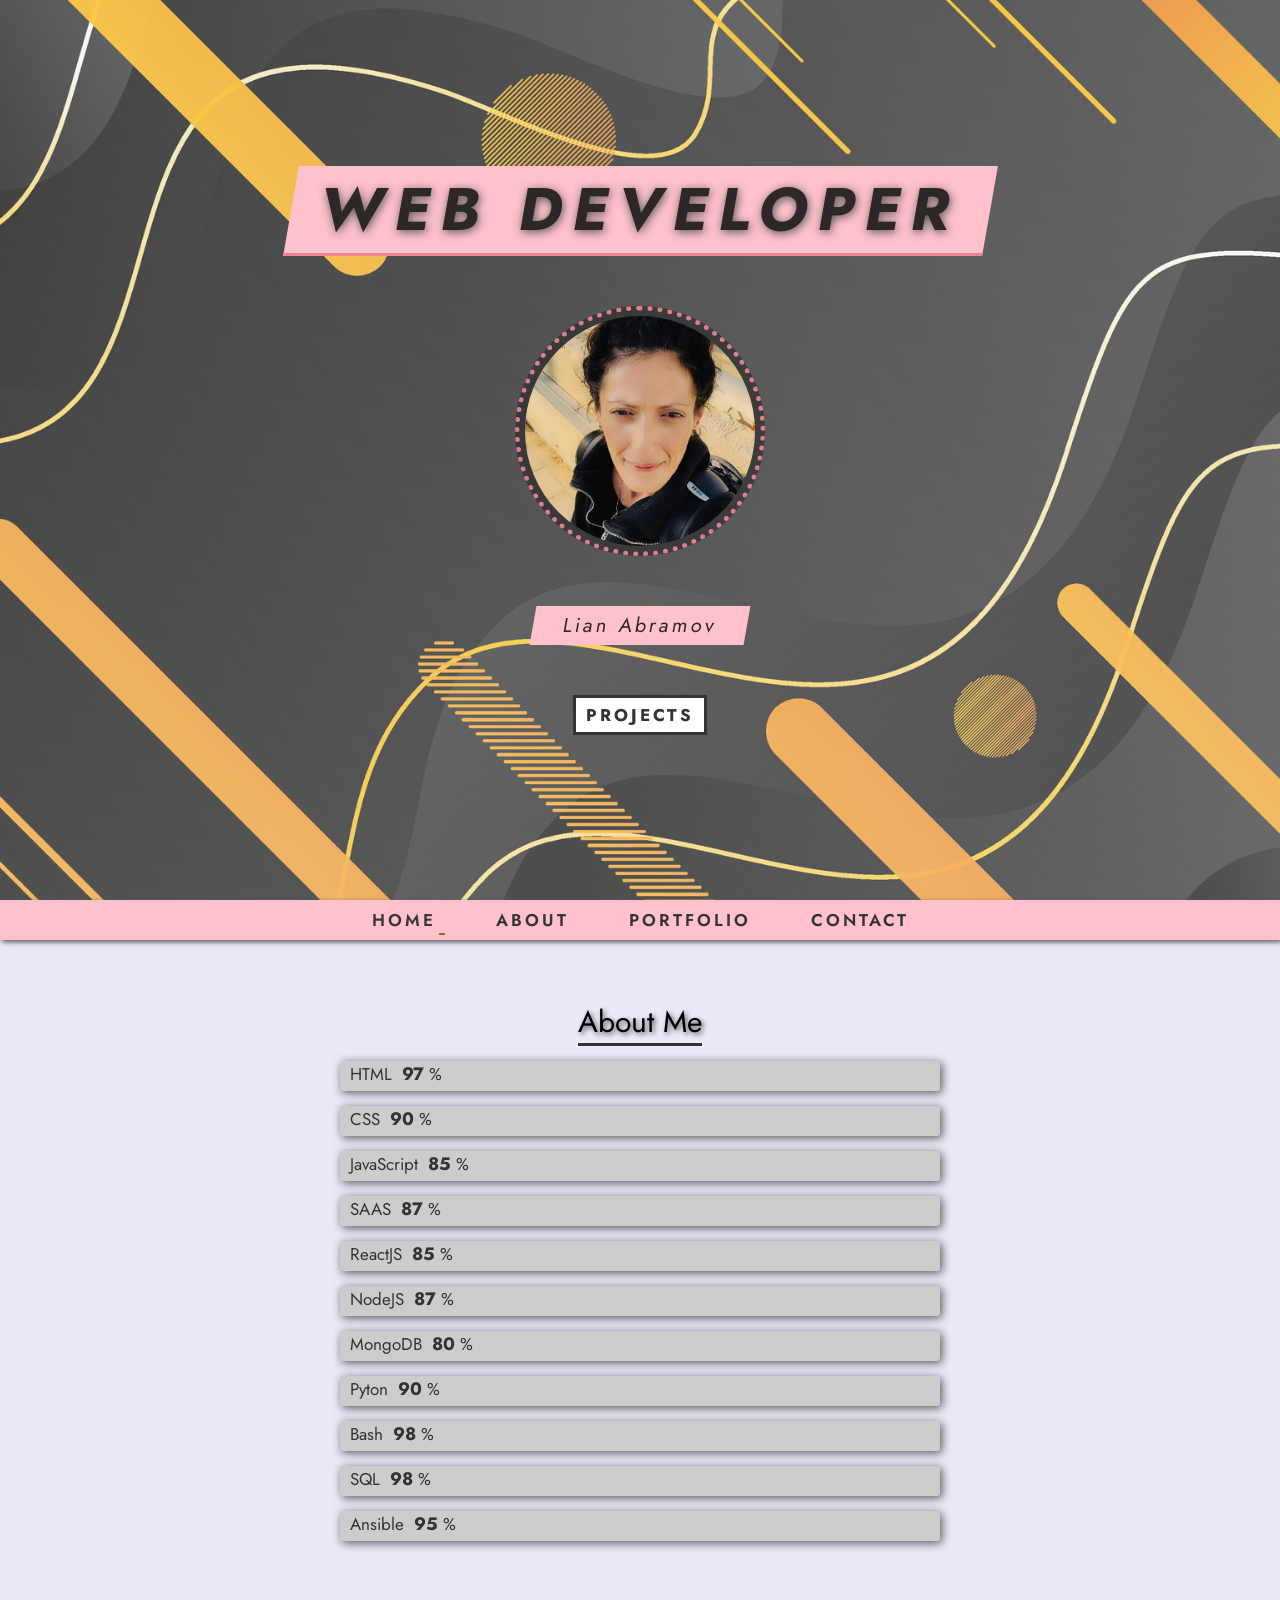
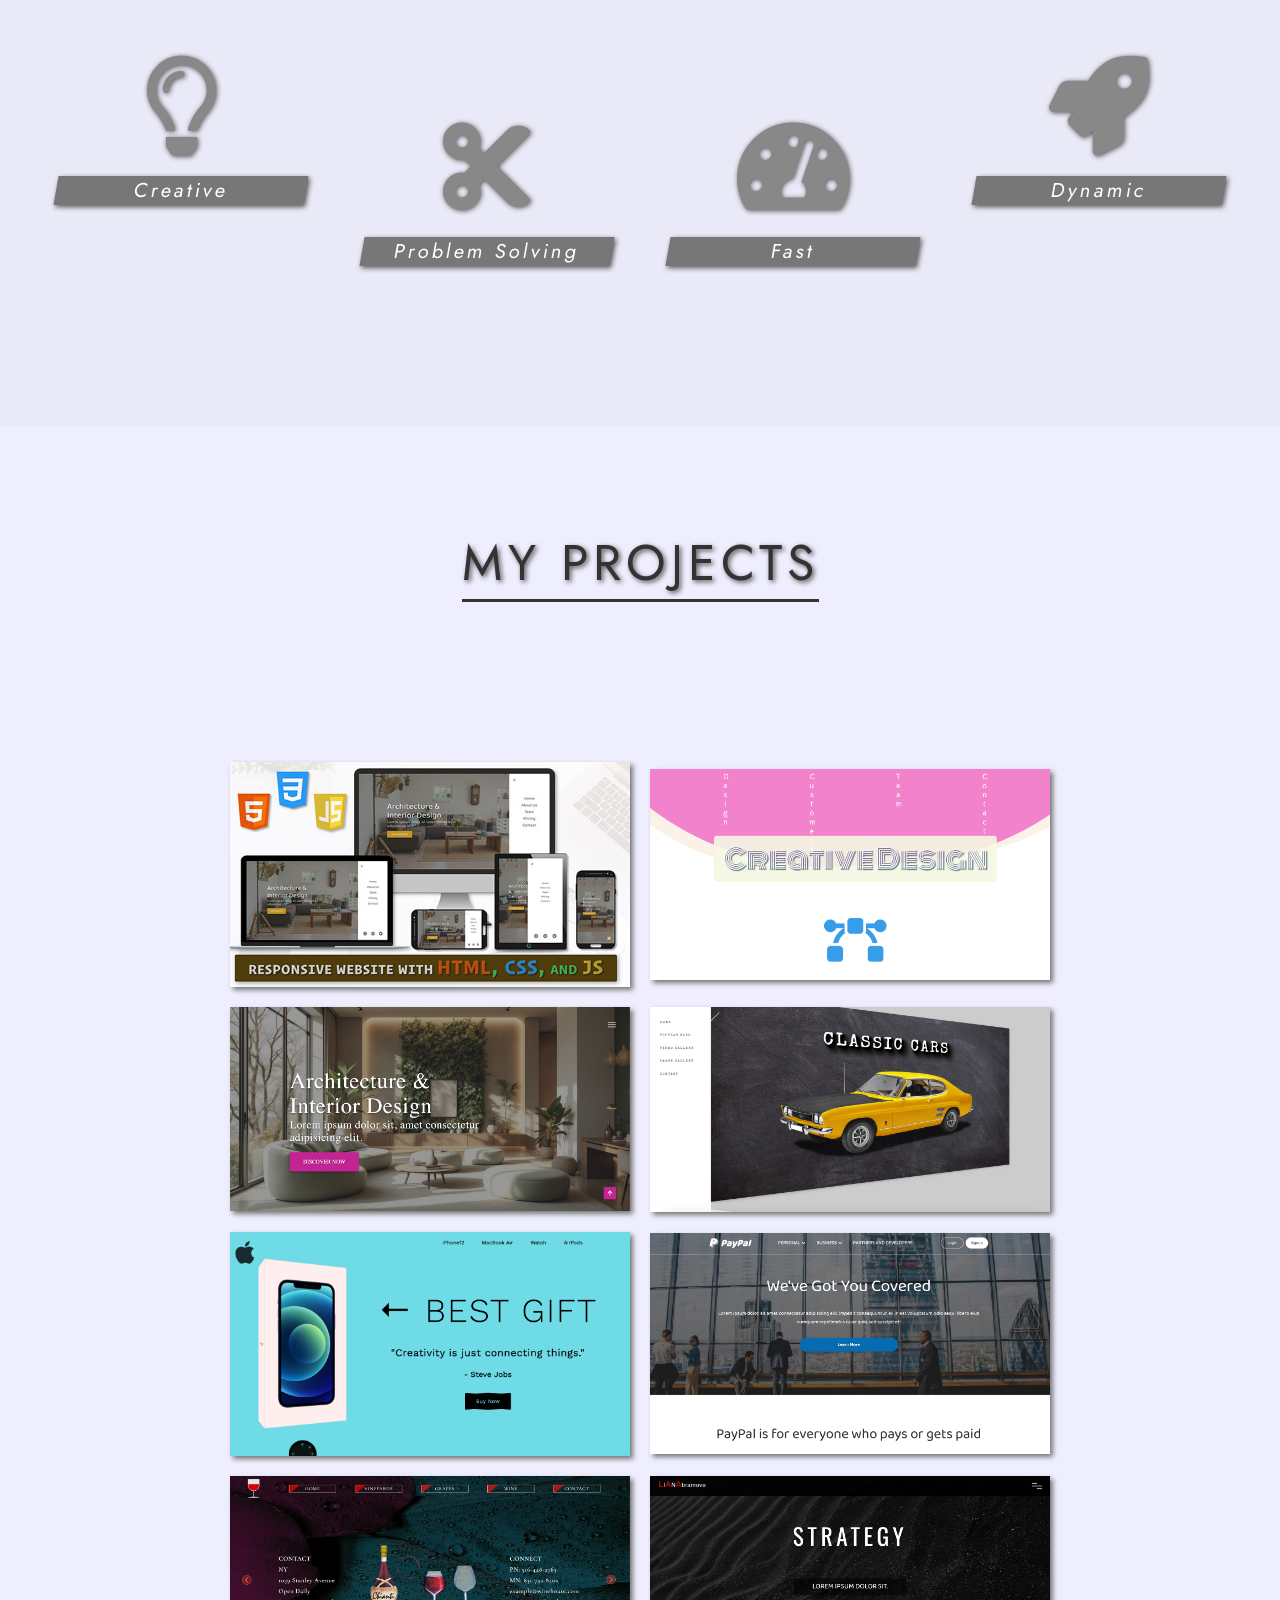
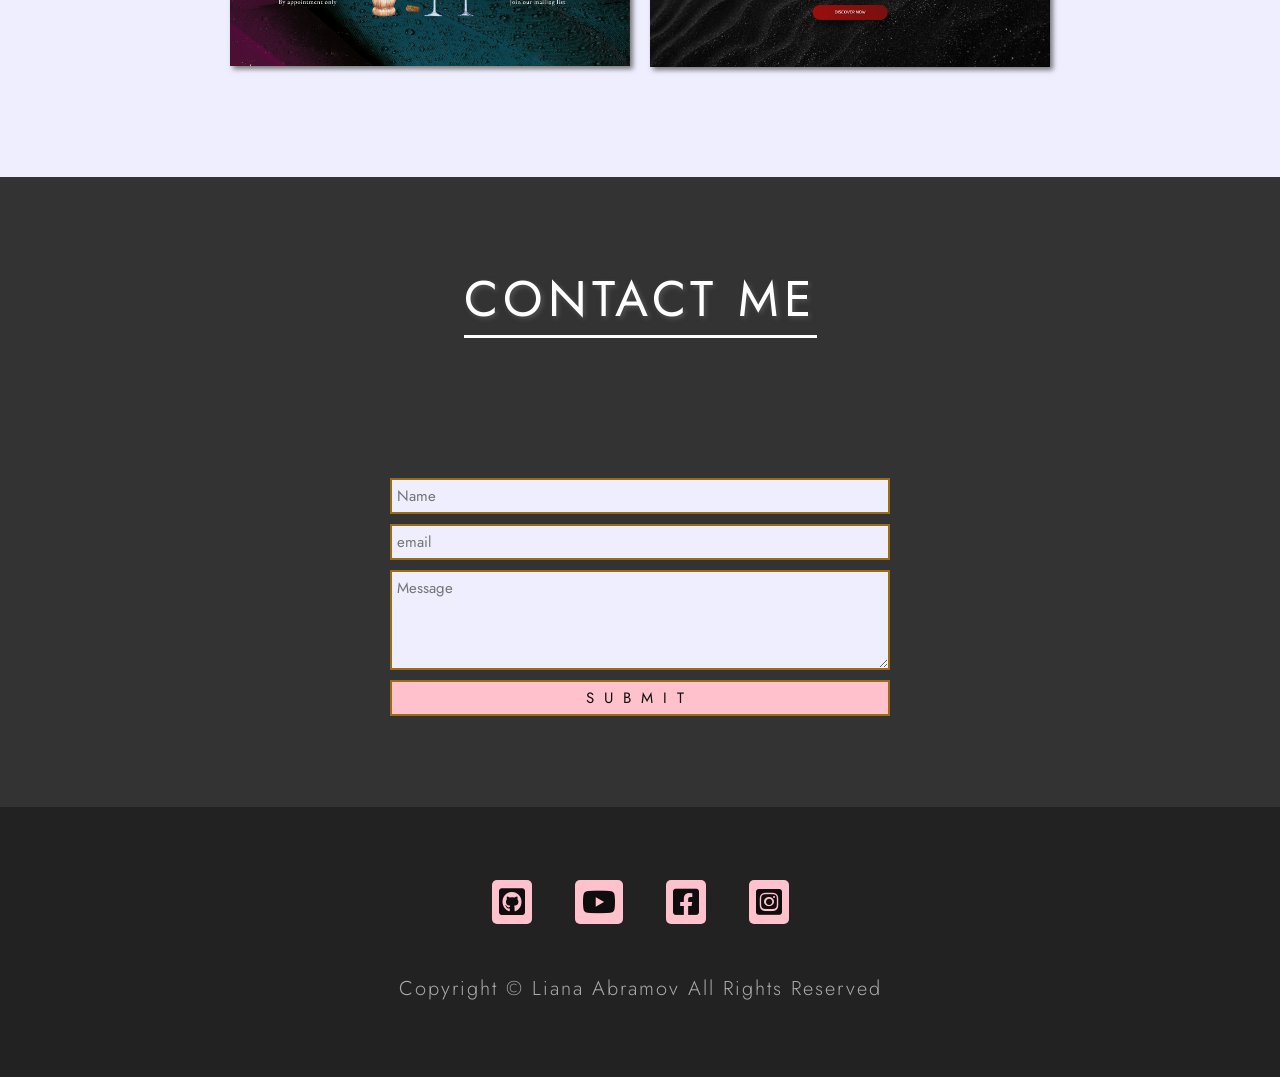
==== index.html @ ff522e58 "Initial portfolio website" ====
<!DOCTYPE html>
<html lang="en">
<head>
    <meta charset="UTF-8">
    <meta name="viewport" content="width=device-width, initial-scale=1.0">
    <title>Lian Abramov Portfolio Website</title>
    <link rel="stylesheet" href="first_page/style.css" />
    <link rel="stylesheet" href="https://cdnjs.cloudflare.com/ajax/libs/font-awesome/5.13.0/css/all.min.css" />
    <link href="https://fonts.googleapis.com/css2?family=Jost:wght@100;200;300;400;500;600;700;800;900&display=swap" rel="stylesheet" />
</head>

<body>
    <div class="container">
        <!-- Section 1 -->
        <section class="section-1 center" id="section-1">
            <h1 class="section-1-heading">
                Web Developer
            </h1>
            <img src="first_page/progect_img/me.jpeg" alt="John Smith" class="person-img" />
            <h3 class="person-name">Lian Abramov</h3>
            <a href="#section-3" class="section-1-btn">Projects</a>
        </section>

         <nav class="navbar center">
            <a href="#section-1" class="navbar-link">Home</a>
            <a href="#section-2" class="navbar-link">About</a>
            <a href="#section-3" class="navbar-link">Portfolio</a>
            <a href="#section-4" class="navbar-link">Contact</a>
        </nav>

        <section class="section-2" id="section-2">
            <h1 class="section-2-heading">About Me</h1>
            <div class="progress-bars-wrapper">
                <div class="progress-bar">
                    <p class="progress-text">
                        HTML
                        <span>97</span>%
                    </p>
                    <div class="progress-percent"></div>
                </div>
                <div class="progress-bar">
                    <p class="progress-text">
                        CSS
                        <span>90</span>%
                    </p>
                    <div class="progress-percent"></div>
                </div>
                <div class="progress-bar">
                    <p class="progress-text">
                        JavaScript
                        <span>85</span>%
                    </p>
                    <div class="progress-percent"></div>
                </div>
                <div class="progress-bar">
                    <p class="progress-text">
                        SAAS
                        <span>87</span>%
                    </p>
                    <div class="progress-percent"></div>
                </div>
                <div class="progress-bar">
                    <p class="progress-text">
                        ReactJS
                        <span>85</span>%
                    </p>
                    <div class="progress-percent"></div>
                </div>
                <div class="progress-bar">
                    <p class="progress-text">
                        NodeJS
                        <span>87</span>%
                    </p>
                    <div class="progress-percent"></div>
                </div>
                <div class="progress-bar">
                    <p class="progress-text">
                        MongoDB
                        <span>80</span>%
                    </p>
                    <div class="progress-percent"></div>
                </div>
                <div class="progress-bar">
                    <p class="progress-text">
                        Pyton
                        <span>90</span>%
                    </p>
                    <div class="progress-percent"></div>
                </div>
                <div class="progress-bar">
                    <p class="progress-text">
                        Bash
                        <span>98</span>%
                    </p>
                    <div class="progress-percent"></div>
                </div>
                <div class="progress-bar">
                    <p class="progress-text">
                        SQL
                        <span>98</span>%
                    </p>
                    <div class="progress-percent"></div>
                </div>
                <div class="progress-bar">
                    <p class="progress-text">
                        Ansible
                        <span>95</span>%
                    </p>
                    <div class="progress-percent"></div>
                </div>
            </div>
            <div class="services">
                <div class="service">
                    <i class="far fa-lightbulb"></i>
                    <h2 class="service-heading">Creative</h2>
                </div>
                <div class="service">
                    <i class="fas fa-cut"></i>
                    <h2 class="service-heading">Problem Solving</h2>
                </div>
                <div class="service">
                    <i class="fas fa-tachometer-alt"></i>
                    <h2 class="service-heading">Fast</h2>
                </div>
                <div class="service">
                    <i class="fas fa-rocket"></i>
                    <h2 class="service-heading">Dynamic</h2>
                </div>
            </div>

        </section>

        <section class="section-3" id="section-3">
            <h1 class="section-heading section-3-heading">My Projects</h1>
            <div class="projects-wrapper center">
            <div class="project">
                <div class="project-text">
                    <h2 class="project-name">food recipe app</h2>
                    <h4 class="project-technologies">HTML / CSS / JS</h4>
                </div>
                <img src="first_page/progect_img/project-1.jpg" class="project-img" />
                <a href="HtmlCssJsProjects/food/index.html" class="project-link" target="_blank">Go to the website</a>
            </div>

            <div class="project">
                <div class="project-text">          
                    <h2 class="project-name">Creative Design</h2>
                    <h4 class="project-technologies">HTML / CSS / JS</h4>
                </div>
                <img src="first_page/progect_img/CreativeDesign.png" class="project-img" />
                <a href="HtmlCssJsProjects/CreativeDesign/index.html" class="project-link" target="_blank">Go to the website</a>
            </div>
            <div class="project">
                <div class="project-text">          
                    <h2 class="project-name">Architect Website</h2>
                    <h4 class="project-technologies">HTML / CSS / JS</h4>
                </div>
                <img src="first_page/progect_img/cover_arch.png" class="project-img" />
                <a href="HtmlCssJsProjects/Architect_Website/index.html" class="project-link" target="_blank">Go to the website</a>
            </div>
          
            <div class="project">
                <div class="project-text">
                    <h2 class="project-name">Classic Cars</h2>
                    <h4 class="project-technologies">HTML / CSS / JS</h4>
                </div>
                <img src="first_page/progect_img/classic_cars.png" class="project-img" />
                <a href="HtmlCssJsProjects/cars/index.html" class="project-link" target="_blank">Go to the website</a>
            </div>
  
            <div class="project">
                <div class="project-text">
                    <h2 class="project-name">Apple Site</h2>
                    <h4 class="project-technologies">HTML / CSS / JS</h4>
                </div>
                <img src="first_page/progect_img/apple_site.png" class="project-img" />
                <a href="HtmlCssJsProjects/apple/index.html" class="project-link" target="_blank">Go to the website</a>
            </div> 
      
        <div class="project">
                <div class="project-text">
                    <h2 class="project-name">PayPal Clone</h2>
                    <h4 class="project-technologies">HTML / CSS / JS</h4>
                </div>
                <img src="first_page/progect_img/paypal_site.png" class="project-img" />
                <a href="HtmlCssJsProjects/paypal_site/index.html" class="project-link" target="_blank">Go to the website</a>
            </div> 
        <div class="project">
                <div class="project-text">
                    <h2 class="project-name">Wine House</h2>
                    <h4 class="project-technologies">HTML / CSS / JS</h4>
                </div>
                <img src="first_page/progect_img/Wine_House.png" class="project-img" />
                <a href="HtmlCssJsProjects/Wine_House/index.html" class="project-link" target="_blank">Go to the website</a>
            </div> 
        <div class="project">
                <div class="project-text">
                    <h2 class="project-name">Business Agency</h2>
                    <h4 class="project-technologies">HTML / CSS / JS</h4>
                </div>
                <img src="first_page/progect_img/Business_Agency.png" class="project-img" />
                <a href="HtmlCssJsProjects/Business_Agency/index.html" class="project-link" target="_blank">Go to the website</a>
            </div> 
        </div>
        </section>

        <section class="section-4" id="section-4">
            <h1 class="section-heading section-4-heading">Contact Me</h1>
            <form class="contact-form center">
                <input type="text" placeholder="Name" />
                <input type="email" placeholder="email" />
                <textarea placeholder="Message"></textarea>
                <input type="submit" value="Submit" class="contact-form-btn" />
            </form>
        </section>

        <footer class="section-5 center" id="section-5">
            <div class="social-media">
                <a href="#none" class="social-media-link">
                    <i class="fab fa-github-square"></i>
                </a>
                <a href="#none" class="social-media-link">
                    <i class="fab fa-youtube"></i>
                </a>
                <a href="#none" class="social-media-link">
                    <i class="fab fa-facebook-square"></i>
                </a>
                <a href="#none" class="social-media-link">
                    <i class="fab fa-instagram-square"></i>
                </a>
            </div>
            <p class="copyright">
                Copyright &copy; Liana Abramov All Rights Reserved
            </p>
        </footer>
    </div>
    <script src="first_page/script.js"></script>
</body>
</html>
---- first_page/style.css ----
/* Common styles */

* {
    margin: 0;
    padding: 0;
    outline: none;
    box-sizing: border-box;
    text-decoration: none;
    list-style-type: none;
    font-family: "Jost", sans-serif;
    font-weight: 400;
}

html {
    font-size: 62.5%;
    scroll-behavior: smooth;
}

.center {
    display: flex;
    justify-content: center;
    align-items: center;
}

.section-heading {
    font-size: 5rem;
    color: #333;
    text-transform: uppercase;
    letter-spacing: 0.5rem;
    margin-bottom: 15rem;
    border-bottom: 0.3rem solid #333;
    text-shadow: 0.2rem 0.2rem 0.5rem #555;
}


/* end of commen styles */


/* section-1*/

.section-1 {
    width: 100%;
    height: 100vh;
    background: linear-gradient( rgba(255, 255, 255, 0.2), rgba(255, 255, 255, 0.3)), url(progect_img/bg3.jpg) center no-repeat;
    background-size: cover;
    flex-direction: column;
}

.section-1-heading {
    font-size: 6rem;
    font-weight: 700;
    color: #2d2727;
    background-color: #ffc1cc;
    padding: 0 3rem;
    margin-bottom: 5rem;
    text-transform: uppercase;
    letter-spacing: 1rem;
    border-bottom: 0.3rem solid #f18195;
    text-shadow: 0.2rem 0.2rem 1rem #555;
    transform: skew(-10deg);
}

.person-img {
    width: 25rem;
    height: 25rem;
    object-fit: cover;
    border-radius: 50%;
    border: 0.5rem dotted #f18195;
    background-color: rgba(45, 44, 44, 0.7);
    padding: 0.5rem;
    opacity: 0.9;
}

.person-name {
    font-size: 2rem;
    color: #2d2727;
    background-color: #ffc1cc;
    margin: 5rem 0;
    padding: 0.5rem 3rem;
    letter-spacing: 0.3rem;
    transform: skew(-10deg);
}

.section-1-btn {
    font-size: 1.7rem;
    font-weight: 700;
    color: #333;
    background-color: #fff;
    border: 0.3rem solid #333;
    padding: 0.5rem 1rem;
    text-transform: uppercase;
    letter-spacing: 0.3rem;
}


/* end of section-1 */


/* Navbar */

.navbar {
    width: 100%;
    height: 4rem;
    background-color: #ffc1cc;
    box-shadow: 0.2rem 0.2rem 0.5rem #555;
    position: absolute;
    z-index: 300;
}

.sticky {
    position: fixed;
    top: 0;
}

.navbar-link {
    font-size: 1.7rem;
    font-weight: 600;
    color: #333;
    margin: 0 3rem;
    letter-spacing: 0.3rem;
    text-transform: uppercase;
    position: relative;
    transition: color 0.2s;
}

.change.navbar-link {
    color: #9b6c15;
}

.navbar-link:hover {
    color: #9b6c15;
}

.navbar-link::before {
    content: "";
    width: 0;
    height: 0.2rem;
    background-color: #9b6c15;
    position: absolute;
    right: -15%;
    bottom: -0.3rem;
    transition: width 0.2s;
}

.change.navbar-link::before {
    width: 130%;
}

.navbar-link:hover::before {
    width: 130%;
}


/* end of Navbar */


/* section-2 */

.section-2 {
    width: 100%;
    height: 100%;
    padding: 10rem 0;
    background-color: rgb(233, 233, 247);
    display: flex;
    flex-direction: column;
    align-items: center;
}

.section-2-heading {
    font-size: 3rem;
    border-bottom: 0.3rem solid #333;
    text-shadow: 0.2rem 0.2rem 0.5rem #555;
}

.progress-bars-wrapper {
    margin-bottom: 10rem;
}

.progress-bar {
    width: 60rem;
    height: 3rem;
    background-color: #ccc;
    margin: 1.5rem 0;
    border-radius: 0.3rem;
    box-shadow: 0.2rem 0.2rem 1rem #555;
    position: relative;
}

.progress-text {
    position: absolute;
    left: 1rem;
    font-size: 1.7rem;
    color: #333;
}

.progress-text span {
    margin: 0 0.5rem;
    font-size: 1.8rem;
    font-weight: 700;
}

.progress-percent {
    width: 0%;
    height: 100%;
    background-color: #a6edf5;
    border-radius: 0.3rem;
    transition: width 0.5s 0.5s ease-in-out;
}


/* .progress-percent-css {
    width: 90%;
    height: 100%;
    background-color: #f311d9;
    border-radius: 0.3rem;
    transition: width 0.5s 0.5s ease-in-out;
}

.progress-percent-html {
    width: 97%;
    height: 100%;
    background-color: #f17013;
    border-radius: 0.3rem;
    transition: width 0.5s 0.5s ease-in-out;
}

.progress-percent-js {
    width: 85%;
    height: 100%;
    background-color: #73c7ee;
    border-radius: 0.3rem;
    transition: width 0.5s 0.5s ease-in-out;
}

.progress-percent-saas {
    width: 87%;
    height: 100%;
    background-color: #f79ad3;
    border-radius: 0.3rem;
    transition: width 0.5s 0.5s ease-in-out;
}

.progress-percent-react {
    width: 85%;
    height: 100%;
    background-color: #1acdd6;
    border-radius: 0.3rem;
    transition: width 0.5s 0.5s ease-in-out;
}

.progress-percent-nodejs {
    width: 87%;
    height: 100%;
    background-color: #3bec20bd;
    border-radius: 0.3rem;
    transition: width 0.5s 0.5s ease-in-out;
}

.progress-percent-mongo {
    width: 80%;
    height: 100%;
    background-color: #3e4e51;
    border-radius: 0.3rem;
    transition: width 0.5s 0.5s ease-in-out;
}

.progress-percent-python {
    width: 90%;
    height: 100%;
    background-color: #1cc6e4;
    border-radius: 0.3rem;
    transition: width 0.5s 0.5s ease-in-out;
}

.progress-percent-bash {
    width: 98%;
    height: 100%;
    background-color: #1c33e4;
    border-radius: 0.3rem;
    transition: width 0.5s 0.5s ease-in-out;
}

.progress-percent-sql {
    width: 98%;
    height: 100%;
    background-color: #6e79c8;
    border-radius: 0.3rem;
    transition: width 0.5s 0.5s ease-in-out;
} */

.services {
    width: 100%;
    height: 30vh;
    display: flex;
    justify-content: space-evenly;
    align-items: center;
}

.service {
    text-align: center;
}

.service:first-child,
.service:last-child {
    align-self: flex-start;
}

.service i {
    font-size: 10rem;
    color: #888;
    margin-bottom: 2rem;
    text-shadow: 0.1rem 0.1rem 0.5rem #555;
}

.service h2 {
    font-size: 2rem;
    color: #fff;
    background-color: #777;
    width: 25rem;
    letter-spacing: 0.3rem;
    transform: skew(-10deg);
    box-shadow: 0.2rem 0.2rem 0.5rem #555;
}


/* end of section-2 */


/* section-3 */

/* Section 3 */
.section-3 {
  width: 100%;
  height: 100%;
  padding: 10rem 0;
  background-color: #eef;
  display: flex;
  flex-direction: column;
  align-items: center;
}

.projects-wrapper {
  width: 80%;
  flex-wrap: wrap;
}

.project {
  display: flex;
  flex-direction: column;
  justify-content: center;
  align-items: center;
  margin: 1rem;
  background-color: #fff;
  box-shadow: 0.3rem 0.3rem 0.5rem #777;
  position: relative;
  overflow: hidden;
  transition: box-shadow 0.5s;
}

.project:hover {
  box-shadow: 1rem 1rem 1rem #777;
}

.project-text {
  text-align: center;
  letter-spacing: 0.1rem;
  position: absolute;
  top: -10rem;
  z-index: 10;
  transition: top 0.3s;
}

.project:hover .project-text {
  top: 5rem;
  transition: top 0.3s 0.3s;
}

.project-name {
  font-size: 3rem;
  font-weight: 700;
  color: #333;
  text-transform: capitalize;
}

.project-technologies {
  font-size: 1.8rem;
  color: #e41c6f;
}

.project-img {
  width: 40rem;
  transition: opacity 0.3s;
}

.project:hover .project-img {
  opacity: 0.2;
}

.project-link {
  font-size: 2rem;
  font-weight: 500;
  color: #333;
  letter-spacing: 0.1rem;
  border: 0.3rem solid #e41c6f;
  padding: 0 1rem;
  background-color: #fff;
  position: absolute;
  bottom: -5rem;
  transition: bottom 0.3s;
}

.project:hover .project-link {
  bottom: 5rem;
  transition: bottom 0.3s 0.3s;
}
/* end of section-3 */


/* section-4 */

.section-4 {
    width: 100%;
    height: 70vh;
    background-color: #333;
    display: flex;
    flex-direction: column;
    align-items: center;
    justify-content: space-evenly;
}

.section-4-heading {
    color: #fff;
    box-shadow: none;
    border-color: #fff;
    margin-bottom: 5rem;
}

.contact-form {
    width: 50rem;
    flex-direction: column;
}

.contact-form input,
.contact-form textarea {
    width: 100%;
    padding: 0.5rem;
    margin: 0.5rem 0;
    background-color: #eef;
    font-size: 1.5rem;
    border: .2rem solid #9b6c15;
    color: #555;
}

.contact-form textarea {
    height: 10rem;
    max-height: 15rem;
    max-width: 100%;
}

.contact-form .contact-form-btn {
    background-color: #ffc1cc;
    color: #0f0e0e;
    text-transform: uppercase;
    letter-spacing: 1rem;
    cursor: pointer;
}


/* end of section-4 */


/* section-5 */

.section-5 {
    width: 100%;
    height: 30vh;
    background-color: #222;
    flex-direction: column;
}

.social-media {
    margin-bottom: 5rem;
}

.social-media-link {
    margin: 0 2rem;
    padding: .7rem;
    background-color: #ffc1cc;
    border-radius: .5rem;
    display: inline-block;
}

.social-media-link i {
    font-size: 3rem;
    color: #0f0d0d;
}

.copyright {
    color: #aaa;
    font-size: 2rem;
    letter-spacing: 0.2rem;
    font-weight: 300;
    text-align: center;
}


/* end of section-5 */


/* Responsive */

@media (max-width: 1200px) {
    .services {
        height: auto;
        flex-wrap: wrap;
    }
    .service {
        margin: 3rem 2rem;
    }
    .section-4 {
        height: 80vh;
    }
}

@media (max-width: 800px) {
    .section-1-heading {
        font-size: 4rem;
    }
    .progress-bar {
        width: 50rem;
    }
}

@media (max-width: 600px) {
    .section-1-heading {
        font-size: 3rem;
    }
    .navbar-link {
        margin: 0 2rem;
        font-size: 1.5rem;
    }
    .section-2 {
        padding: 10rem;
    }
    .section-2-heading {
        margin-bottom: 10rem;
    }
    .progress-bar {
        width: 45rem;
    }
    .project-img {
        width: 100%;
    }
    .contact-form {
        width: 40rem;
    }
    .copyright {
        width: 70%;
    }
}

@media (max-width: 500px) {
    html {
        font-size: 55%;
    }
}

@media (max-width: 450px) {
    html {
        font-size: 45%;
    }
    .section-1-heading {
        font-size: 2.5rem;
    }
    .navbar-link {
        margin: 0 1.5rem;
    }
    .section-2-heading {
        text-align: center;
    }
    .progress-bar {
        width: 40rem;
    }
}


/* End of Responsive */
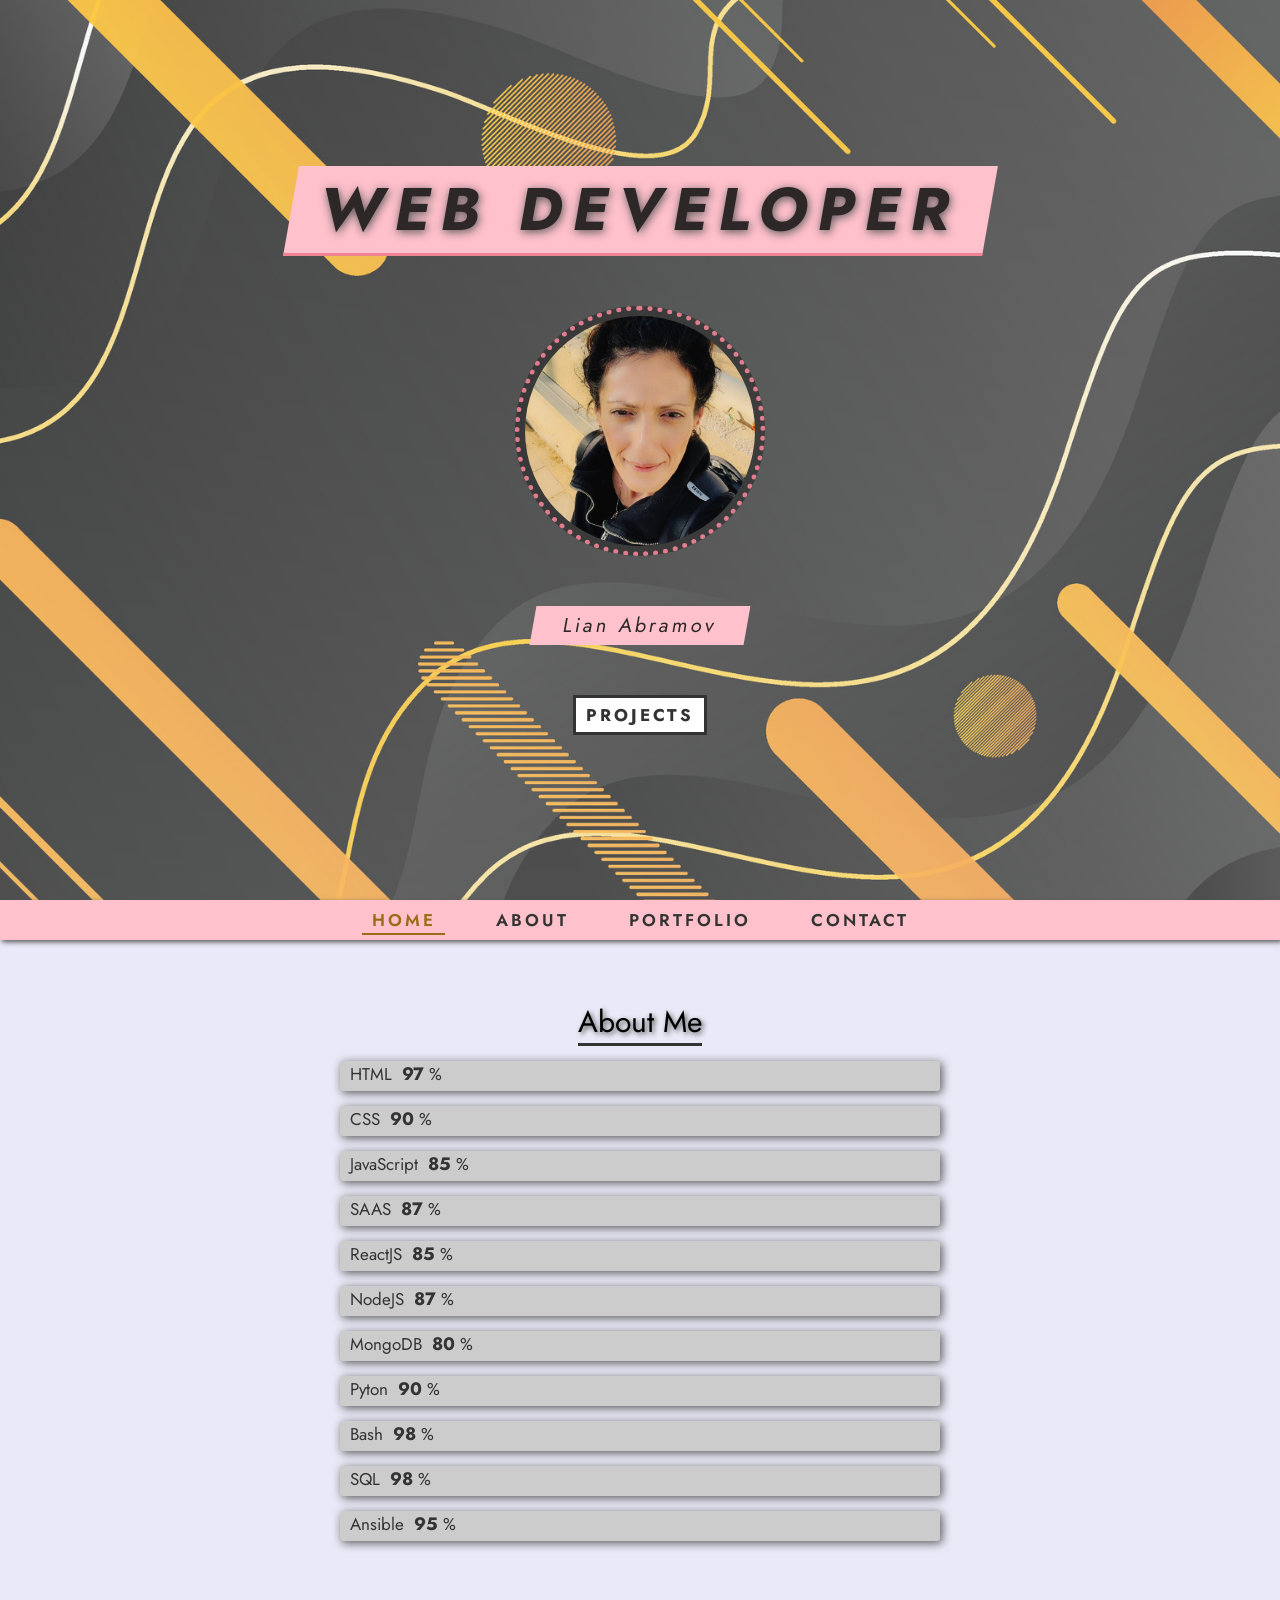
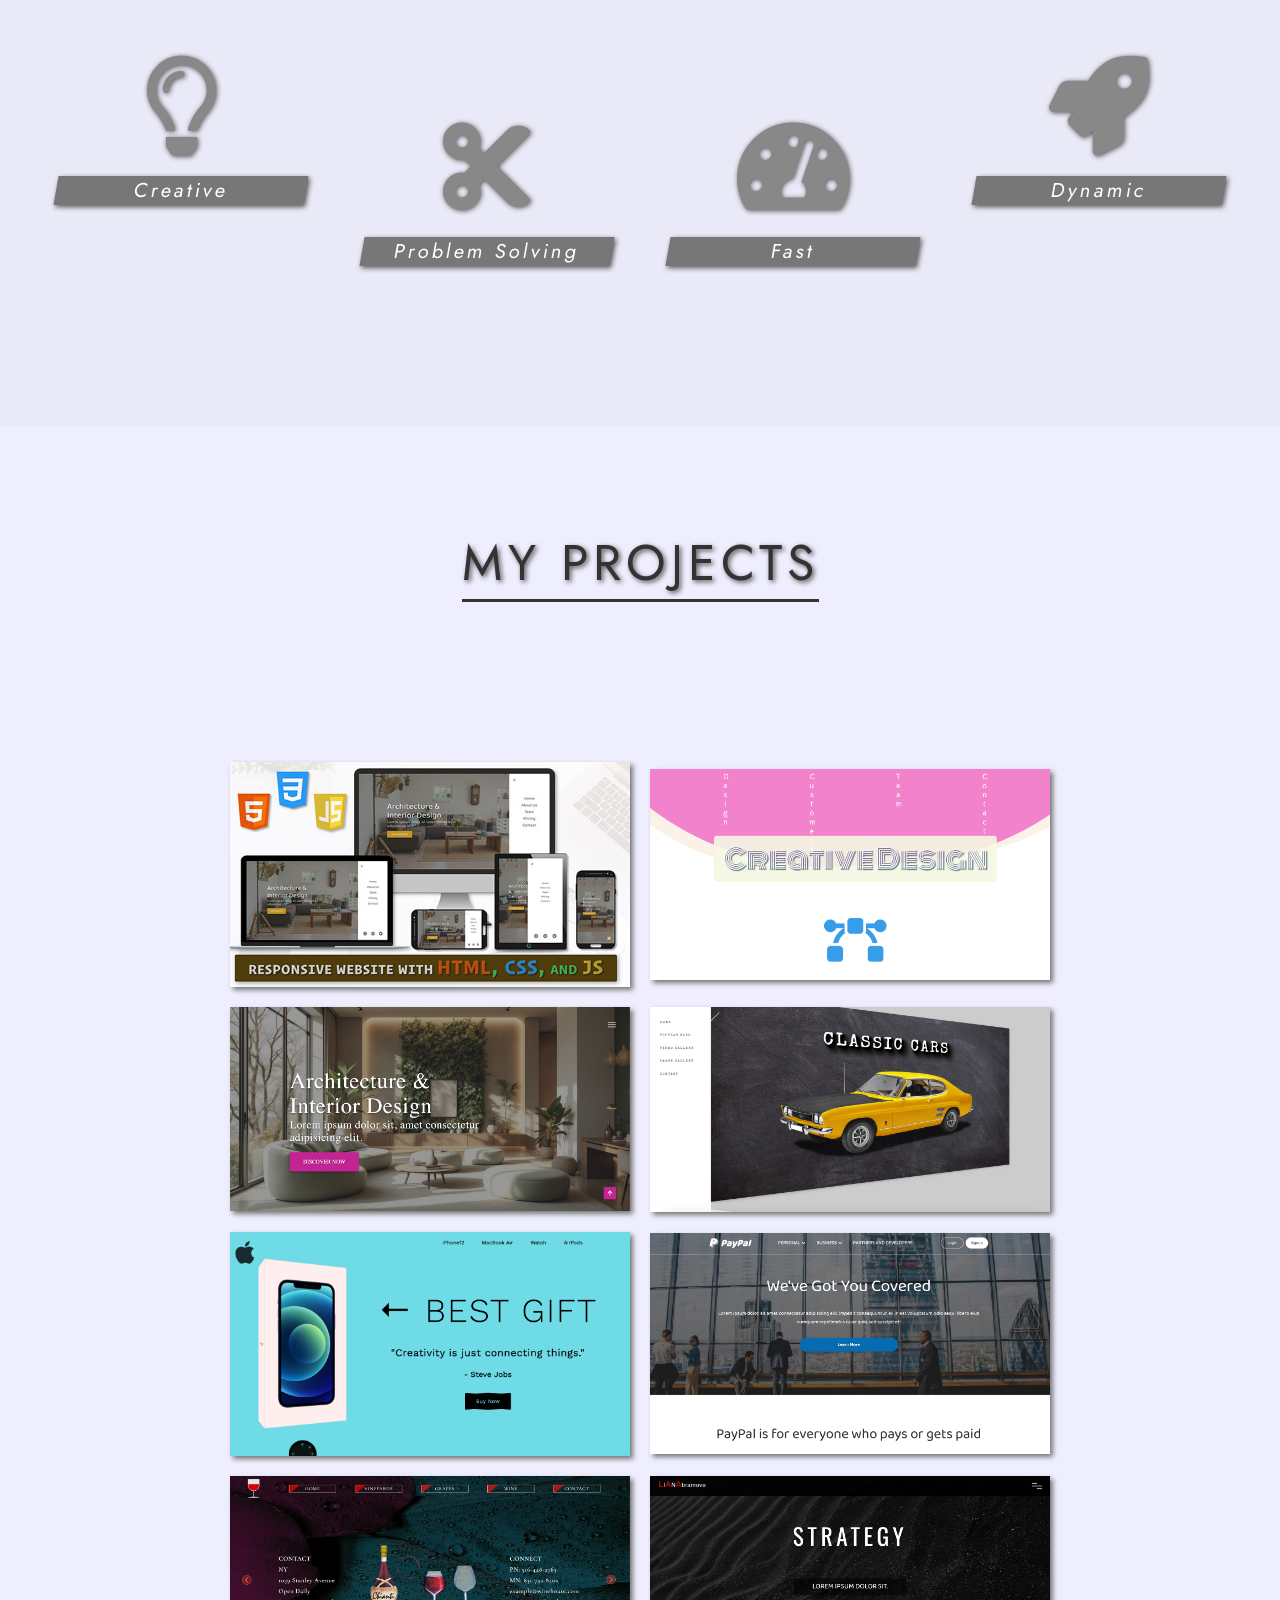
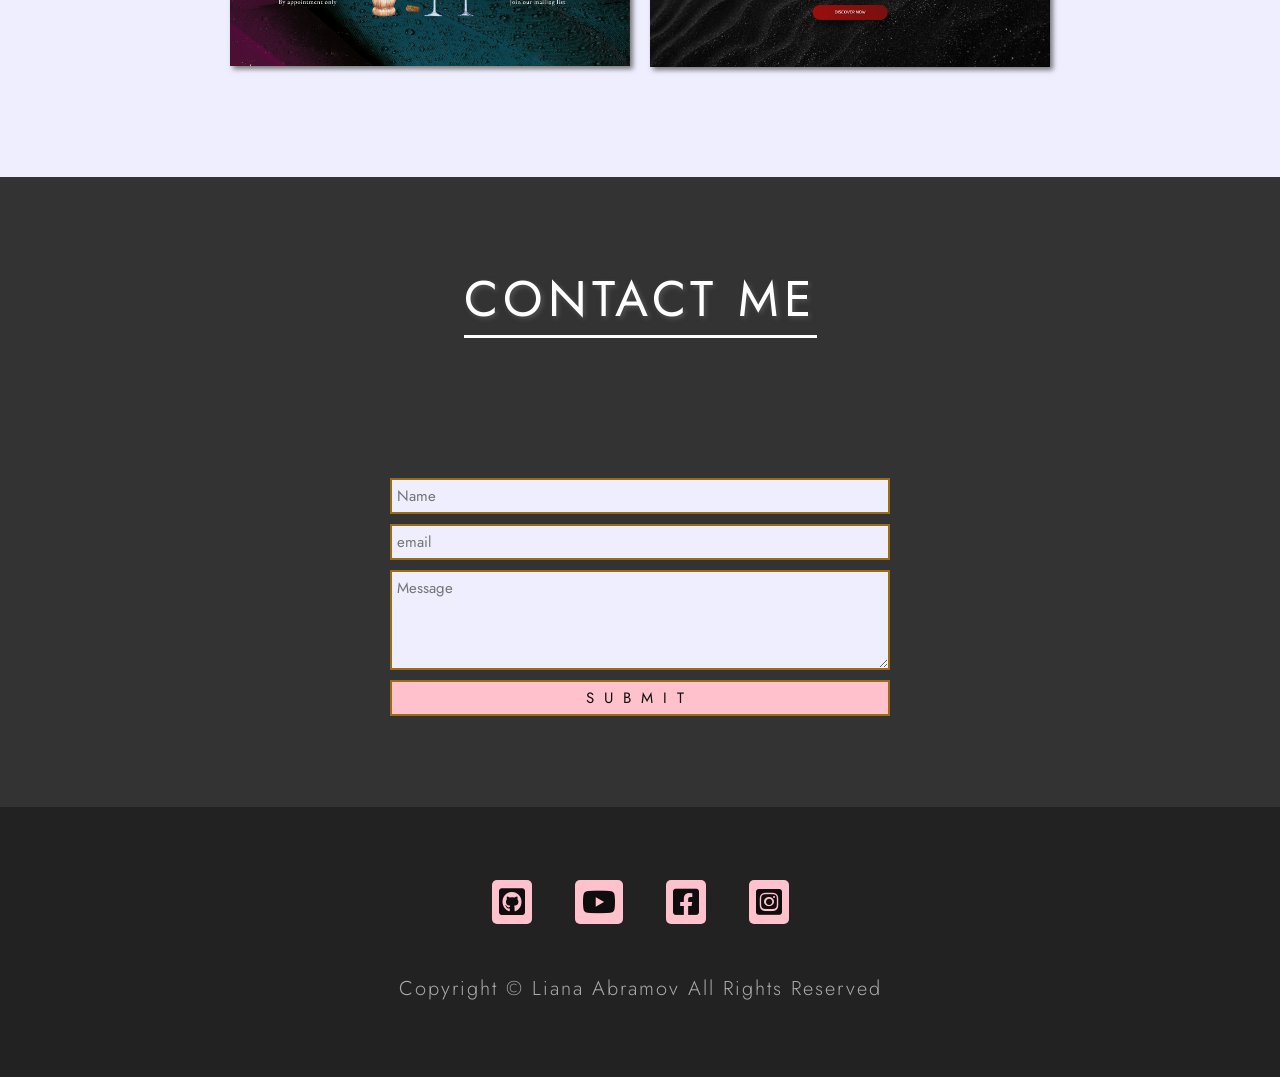
==== commit 032708dc: "Update index.html" ====
--- a/index.html
+++ b/index.html
@@ -216,7 +216,7 @@
 
         <footer class="section-5 center" id="section-5">
             <div class="social-media">
-                <a href="#none" class="social-media-link">
+                <a href="https://github.com/lianaab717-create" class="social-media-link">
                     <i class="fab fa-github-square"></i>
                 </a>
                 <a href="#none" class="social-media-link">
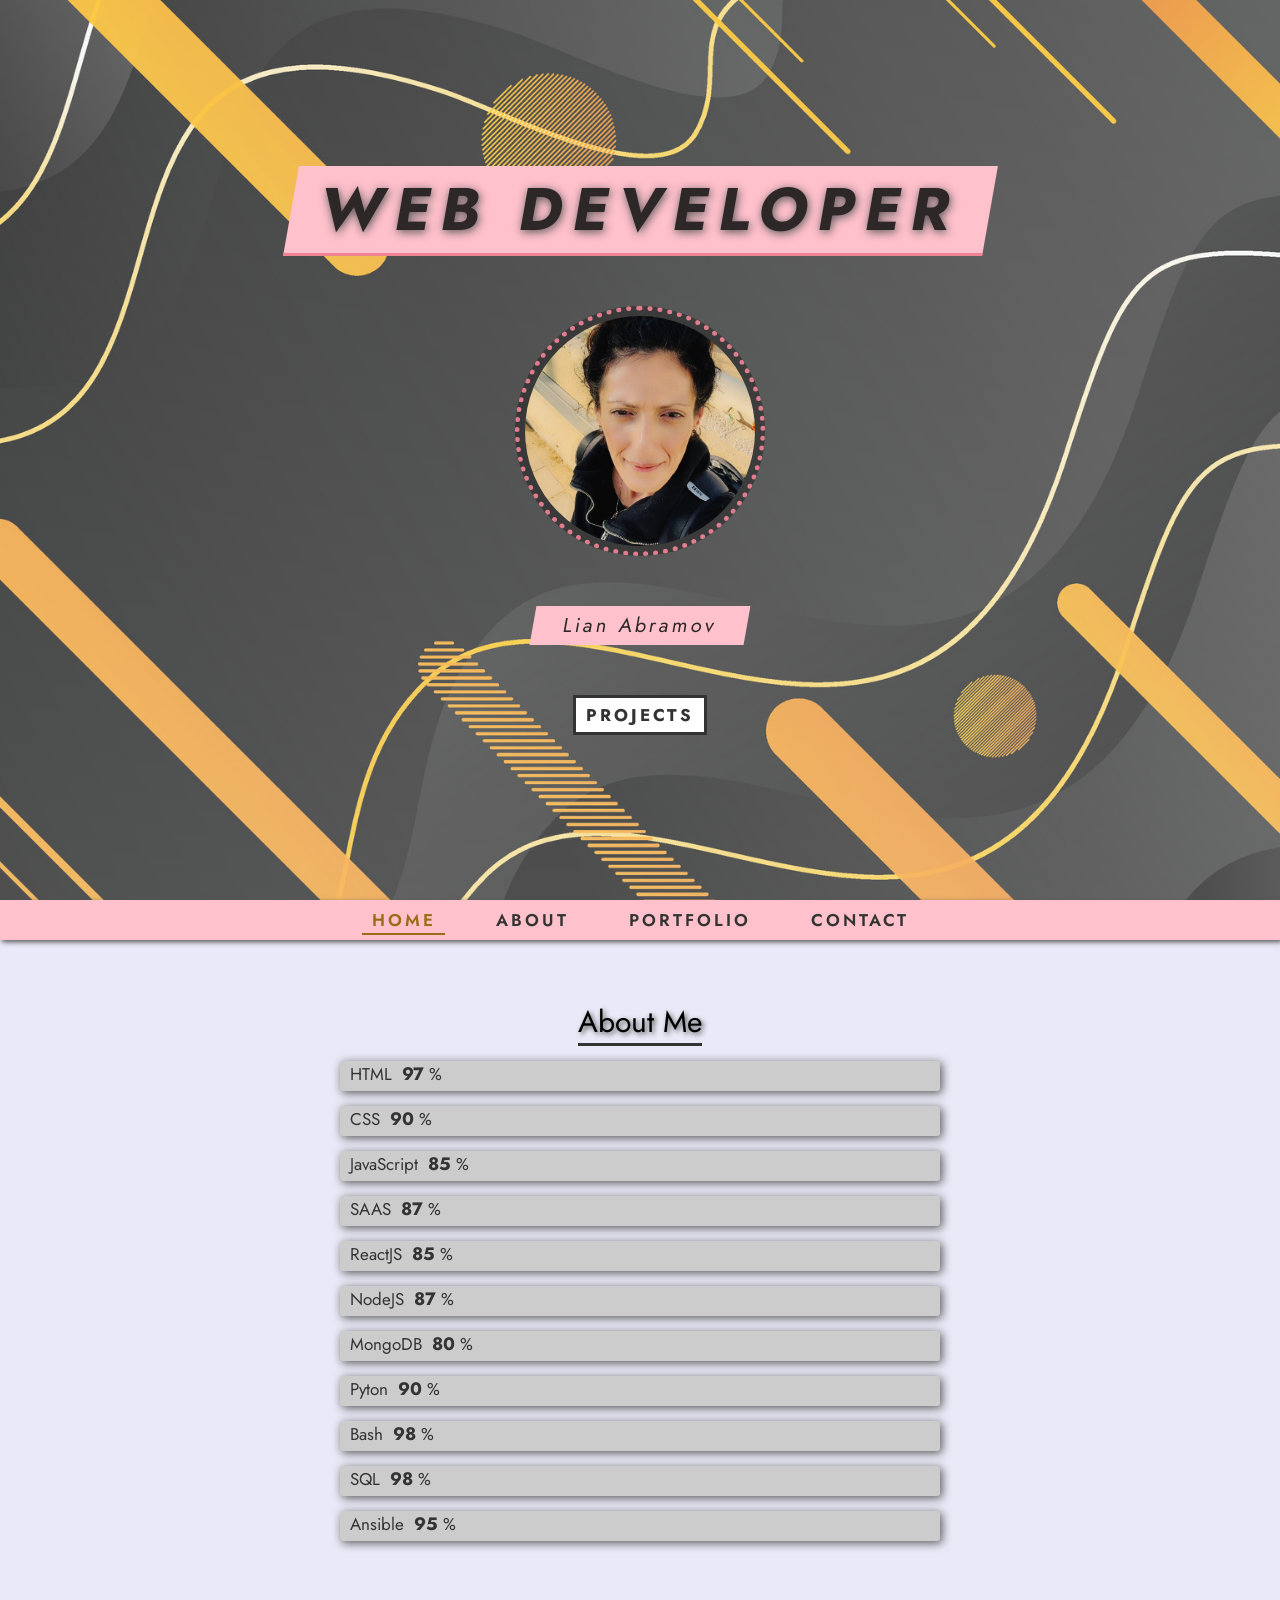
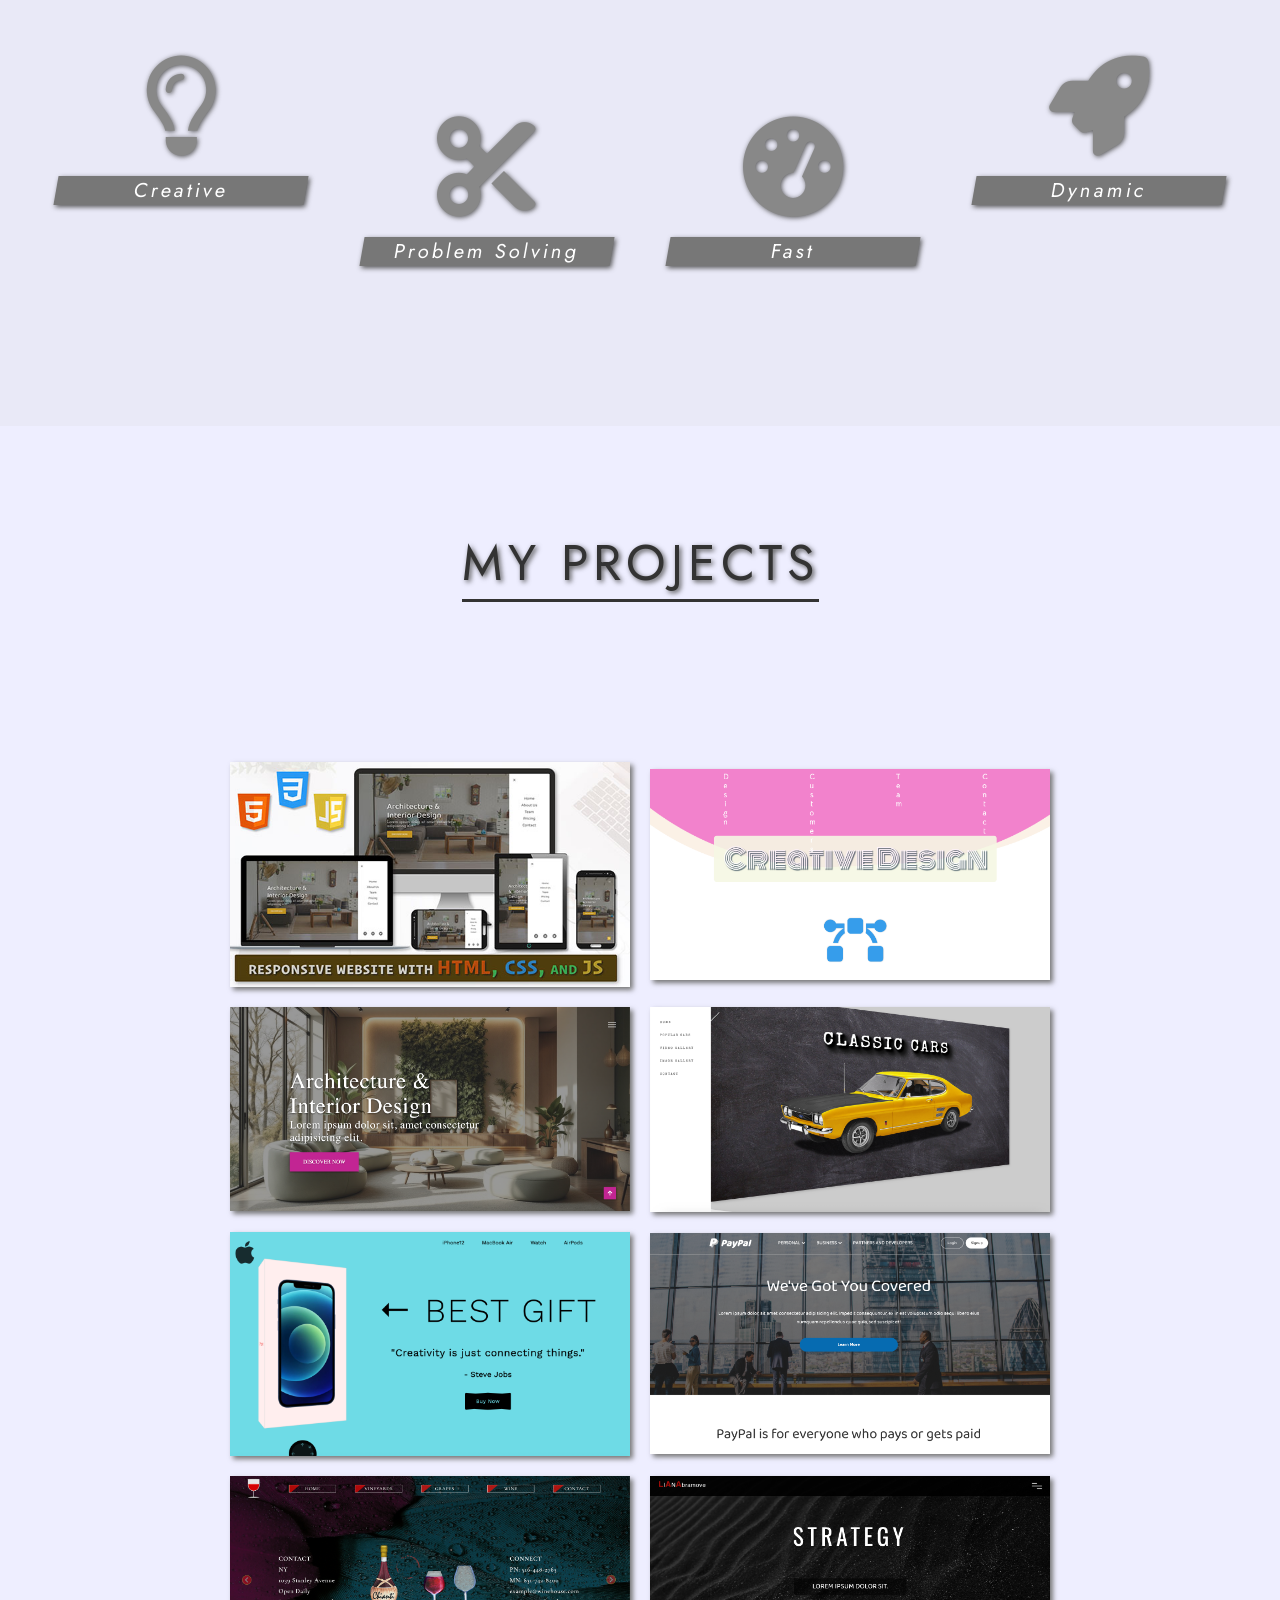
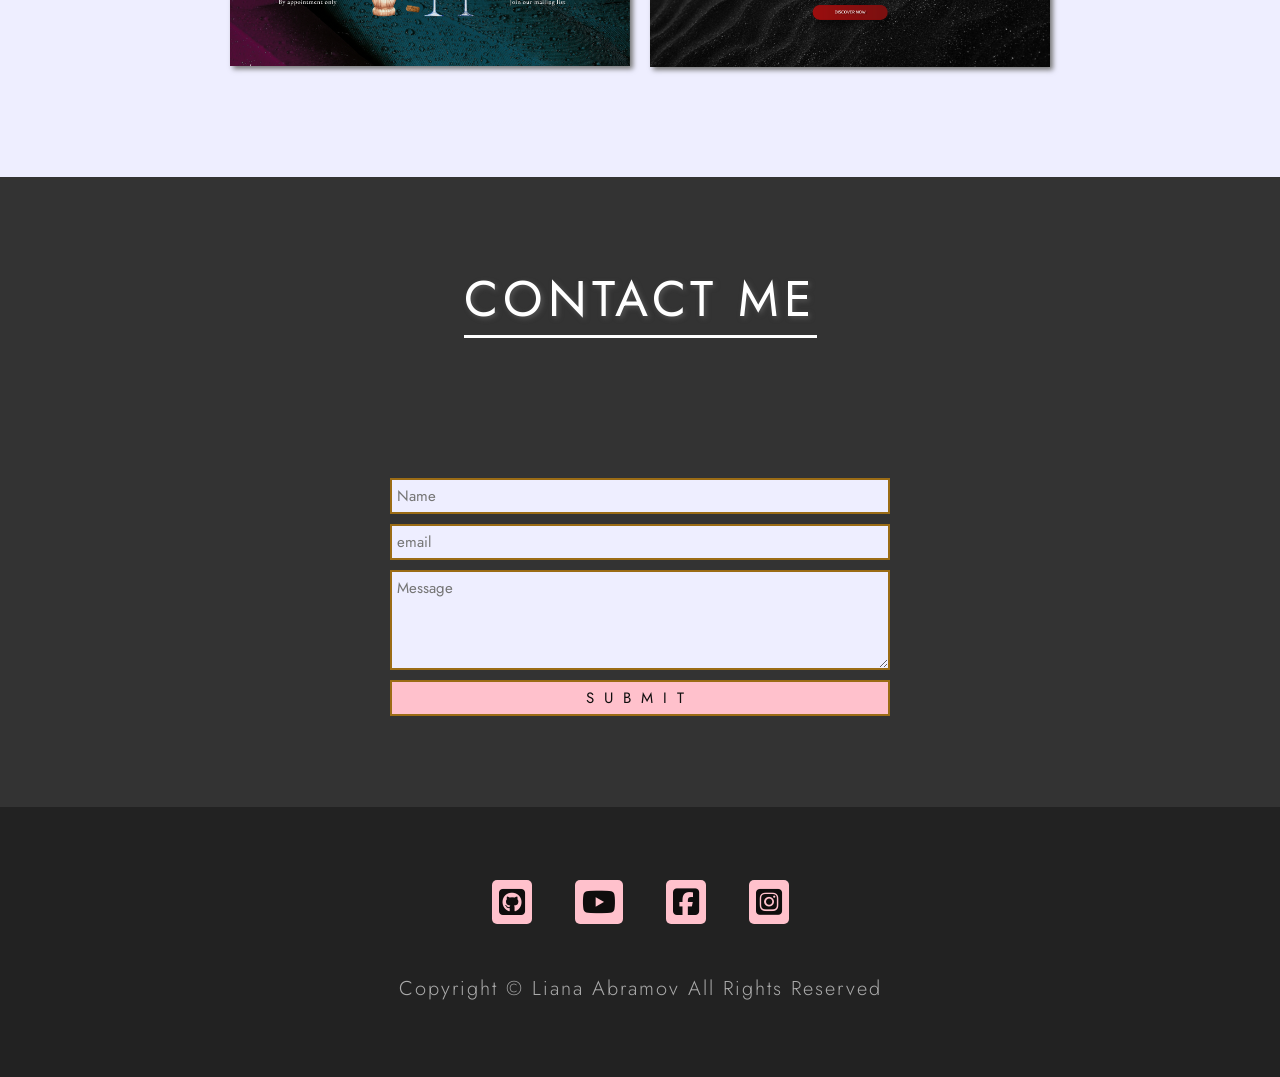
==== commit 298015c1: "Update index.html" ====
--- a/index.html
+++ b/index.html
@@ -6,6 +6,8 @@
     <title>Lian Abramov Portfolio Website</title>
     <link rel="stylesheet" href="first_page/style.css" />
     <link rel="stylesheet" href="https://cdnjs.cloudflare.com/ajax/libs/font-awesome/5.13.0/css/all.min.css" />
+    <link rel="stylesheet" href="https://cdnjs.cloudflare.com/ajax/libs/font-awesome/6.4.0/css/all.min.css" integrity="sha512-..." crossorigin="anonymous" referrerpolicy="no-referrer" />
+
     <link href="https://fonts.googleapis.com/css2?family=Jost:wght@100;200;300;400;500;600;700;800;900&display=swap" rel="stylesheet" />
 </head>
 
@@ -216,9 +218,10 @@
 
         <footer class="section-5 center" id="section-5">
             <div class="social-media">
-                <a href="https://github.com/lianaab717-create" class="social-media-link">
+                <a href="https://github.com/lianaab717-create" class="social-media-link" target="_blank">
                     <i class="fab fa-github-square"></i>
                 </a>
+
                 <a href="#none" class="social-media-link">
                     <i class="fab fa-youtube"></i>
                 </a>
